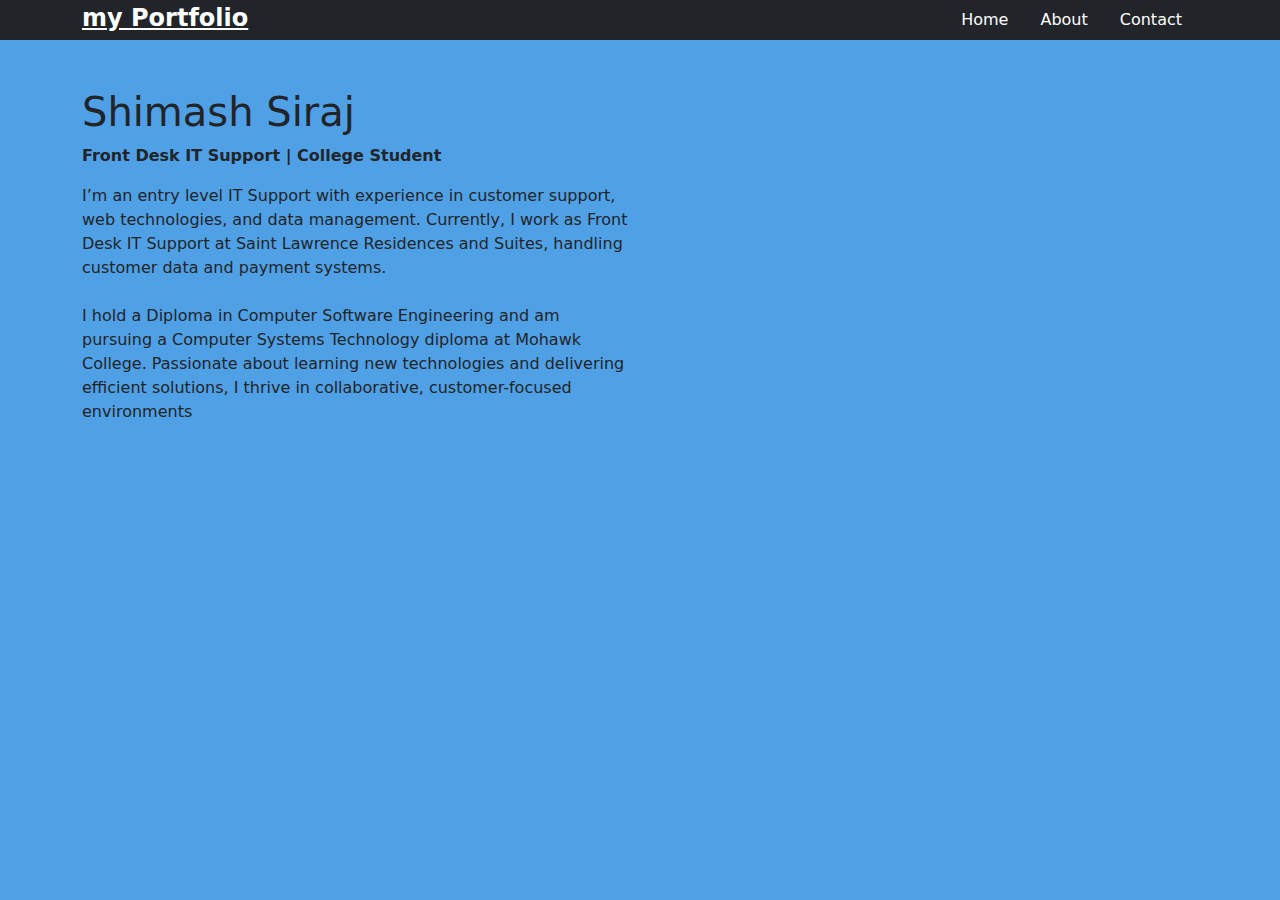
==== index.html @ 6b199330 "Starter files added to the repository" ====
<!DOCTYPE html>
<html lang="en">
<head>
    <meta charset="UTF-8">
    <meta name="viewport" content="width=device-width, initial-scale=1.0">
    <title>Document</title>
    <!-- link for bootstrap -->
    <link rel="stylesheet" href="https://cdn.jsdelivr.net/npm/bootstrap@5.3.3/dist/css/bootstrap.min.css">
    <link rel="stylesheet" href="style.css">
</head>
<body>

    <nav class="bg-dark">
        <div class="container">
            <div class="row">
                <div class="col-6">
                    <a href="#" class="navbar-title text-white">my Portfolio</a>
                </div>
                <div class="col-6">
                    <ul class="nav justify-content-end">
                        <li class="nav-item">
                            <a href="#" class="nav-link text-white">Home</a>
                        </li>
                        <li class="nav-item">
                            <a href="#" class="nav-link text-white">About</a>
                        </li>
                        <li class="nav-item">
                            <a href="#" class="nav-link text-white">Contact</a>
                        </li>
                    </ul>
                </div>
            </div>
        </div>
    </nav>
    

    <div class="container" id="content">
        
        <div class="row mt-5 align-items-center">
            <div class="col-6">
                <h1 class="">Shimash Siraj</h1>
                <p class="" style="font-weight: 600;">Front Desk IT Support | College Student</p>
                <p>
                    I’m an entry level IT Support with experience in customer support, web technologies, and data management. Currently, I work as Front Desk IT Support at Saint Lawrence Residences and Suites, handling customer data and payment systems. <br><br> I hold a Diploma in Computer Software Engineering and am pursuing a Computer Systems Technology diploma at Mohawk College. Passionate about learning new technologies and delivering efficient solutions, I thrive in collaborative, customer-focused environments
                </p>
            </div>

            <div class="col-6">
                <!-- <img src="assets/pic.jpg" alt="profilePic" class="img-fluid"> -->
            </div>
            
            
        </div>
    </div>
</body>
</html>
---- style.css ----
.navbar-title{
    font-size: 1.5em;
    font-weight: bold;
    color: #fff;
}


body{
    background-color: rgb(80, 160, 230);
}

#content img{
    border: 2px solid #000;
    border-radius: 50%;
}
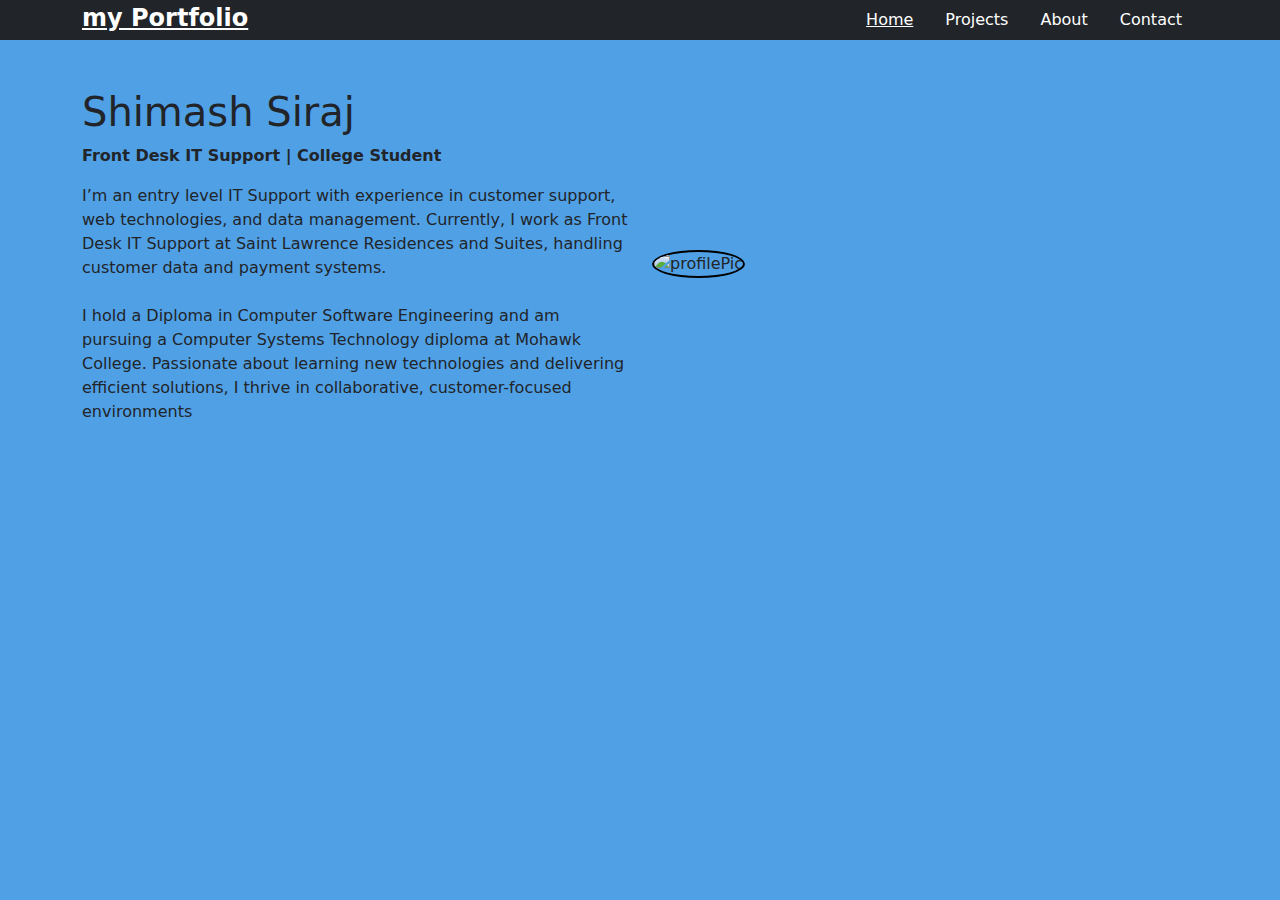
==== commit 8221add5: "Project File Added" ====
--- a/index.html
+++ b/index.html
@@ -6,8 +6,27 @@
     <title>Document</title>
     <!-- link for bootstrap -->
     <link rel="stylesheet" href="https://cdn.jsdelivr.net/npm/bootstrap@5.3.3/dist/css/bootstrap.min.css">
-    <link rel="stylesheet" href="style.css">
+    <link rel="stylesheet" href="">
 </head>
+<style>
+    
+    .navbar-title{
+        font-size: 1.5em;
+        font-weight: bold;
+        color: #fff;
+    }
+
+
+    body{
+        background-color: rgb(80, 160, 230);
+    }
+
+    #content img{
+        border: 2px solid #000;
+        border-radius: 50%;
+    }
+</style>
+
 <body>
 
     <nav class="bg-dark">
@@ -19,7 +38,10 @@
                 <div class="col-6">
                     <ul class="nav justify-content-end">
                         <li class="nav-item">
-                            <a href="#" class="nav-link text-white">Home</a>
+                            <a href="index.html" class="nav-link text-white"><u>Home</u></a>
+                        </li>
+                        <li class="nav-item">
+                            <a href="project.html" class="nav-link text-white">Projects</a>
                         </li>
                         <li class="nav-item">
                             <a href="#" class="nav-link text-white">About</a>
@@ -46,7 +68,7 @@
             </div>
 
             <div class="col-6">
-                <!-- <img src="assets/pic.jpg" alt="profilePic" class="img-fluid"> -->
+                <img src="assets/pic.jpg" alt="profilePic" class="img-fluid">
             </div>
             
             
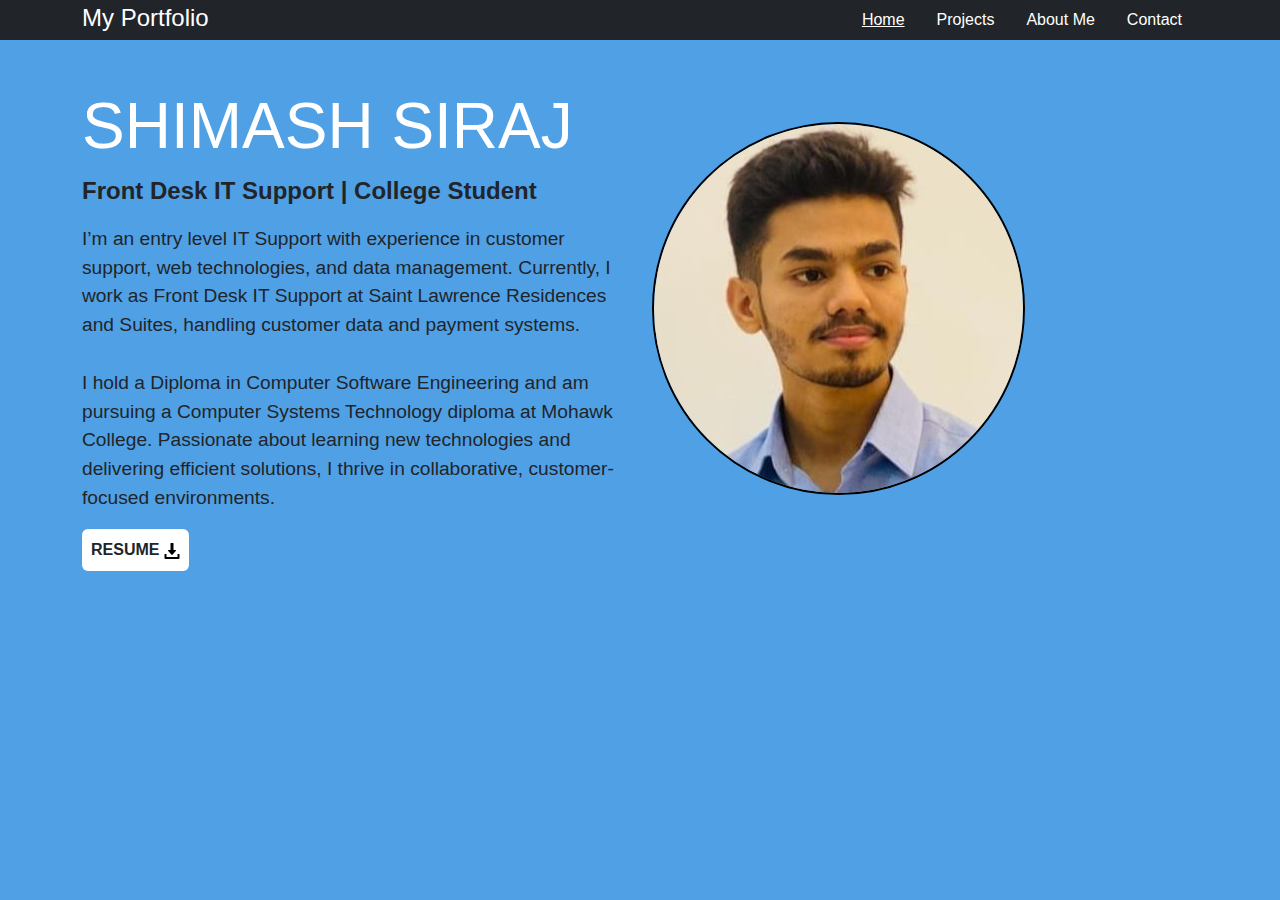
==== commit e69bc13b: "Completed set of files are added" ====
--- a/index.html
+++ b/index.html
@@ -3,16 +3,17 @@
 <head>
     <meta charset="UTF-8">
     <meta name="viewport" content="width=device-width, initial-scale=1.0">
-    <title>Document</title>
+    <title>Shimash Siraj - Home</title>
     <!-- link for bootstrap -->
     <link rel="stylesheet" href="https://cdn.jsdelivr.net/npm/bootstrap@5.3.3/dist/css/bootstrap.min.css">
-    <link rel="stylesheet" href="">
 </head>
 <style>
-    
+    *{
+        font-family: Arial, Helvetica, sans-serif;
+    }
     .navbar-title{
         font-size: 1.5em;
-        font-weight: bold;
+        text-decoration: none;
         color: #fff;
     }
 
@@ -21,9 +22,41 @@
         background-color: rgb(80, 160, 230);
     }
 
-    #content img{
+    .profilePic{
         border: 2px solid #000;
         border-radius: 50%;
+    }
+
+    .title{
+        font-family: 'Franklin Gothic Medium', 'Arial Narrow', Arial, sans-serif;
+        font-size: 4em;
+        color: rgb(255, 255, 255);
+        text-transform: uppercase;
+    }
+    .oneLine{
+        font-family: 'Franklin Gothic Medium', 'Arial Narrow', Arial, sans-serif;
+        font-size: 1.5em;
+    }
+
+    .desc{
+        font-size: 1.2em;
+    }
+
+    .btn{
+        padding: .5em;
+        font-weight: 600;
+        background-color: rgb(255, 255, 255);
+    }
+
+    .btn img{
+        width: 1em;
+        height: 1em;
+    }
+
+    .btn:hover{
+        color: white;
+        text-decoration: none;
+        background-color: rgb(141, 177, 224);
     }
 </style>
 
@@ -33,7 +66,7 @@
         <div class="container">
             <div class="row">
                 <div class="col-6">
-                    <a href="#" class="navbar-title text-white">my Portfolio</a>
+                    <a href="index.html" class="navbar-title text-white">My Portfolio</a>
                 </div>
                 <div class="col-6">
                     <ul class="nav justify-content-end">
@@ -44,10 +77,10 @@
                             <a href="project.html" class="nav-link text-white">Projects</a>
                         </li>
                         <li class="nav-item">
-                            <a href="#" class="nav-link text-white">About</a>
+                            <a href="about.html" class="nav-link text-white">About Me</a>
                         </li>
                         <li class="nav-item">
-                            <a href="#" class="nav-link text-white">Contact</a>
+                            <a href="contact.html" class="nav-link text-white">Contact</a>
                         </li>
                     </ul>
                 </div>
@@ -60,19 +93,21 @@
         
         <div class="row mt-5 align-items-center">
             <div class="col-6">
-                <h1 class="">Shimash Siraj</h1>
-                <p class="" style="font-weight: 600;">Front Desk IT Support | College Student</p>
-                <p>
-                    I’m an entry level IT Support with experience in customer support, web technologies, and data management. Currently, I work as Front Desk IT Support at Saint Lawrence Residences and Suites, handling customer data and payment systems. <br><br> I hold a Diploma in Computer Software Engineering and am pursuing a Computer Systems Technology diploma at Mohawk College. Passionate about learning new technologies and delivering efficient solutions, I thrive in collaborative, customer-focused environments
+                <h1 class="title">Shimash Siraj</h1>
+                <p class="oneLine" style="font-weight: 600;">Front Desk IT Support | College Student</p>
+                <p class="desc">
+                    I’m an entry level IT Support with experience in customer support, web technologies, and data management. Currently, I work as Front Desk IT Support at Saint Lawrence Residences and Suites, handling customer data and payment systems. <br><br> I hold a Diploma in Computer Software Engineering and am pursuing a Computer Systems Technology diploma at Mohawk College. Passionate about learning new technologies and delivering efficient solutions, I thrive in collaborative, customer-focused environments.
                 </p>
             </div>
 
             <div class="col-6">
-                <img src="assets/pic.jpg" alt="profilePic" class="img-fluid">
+                <img src="./assets/prof_pic.jpg" alt="profilePic" class="profilePic">
             </div>
             
             
         </div>
+
+        <a class="resume" href="./assets/Shimash Siraj Resume.pdf"><button class="btn">RESUME <img src="./assets/download.png" alt="download resume"></button></a>
     </div>
 </body>
 </html>